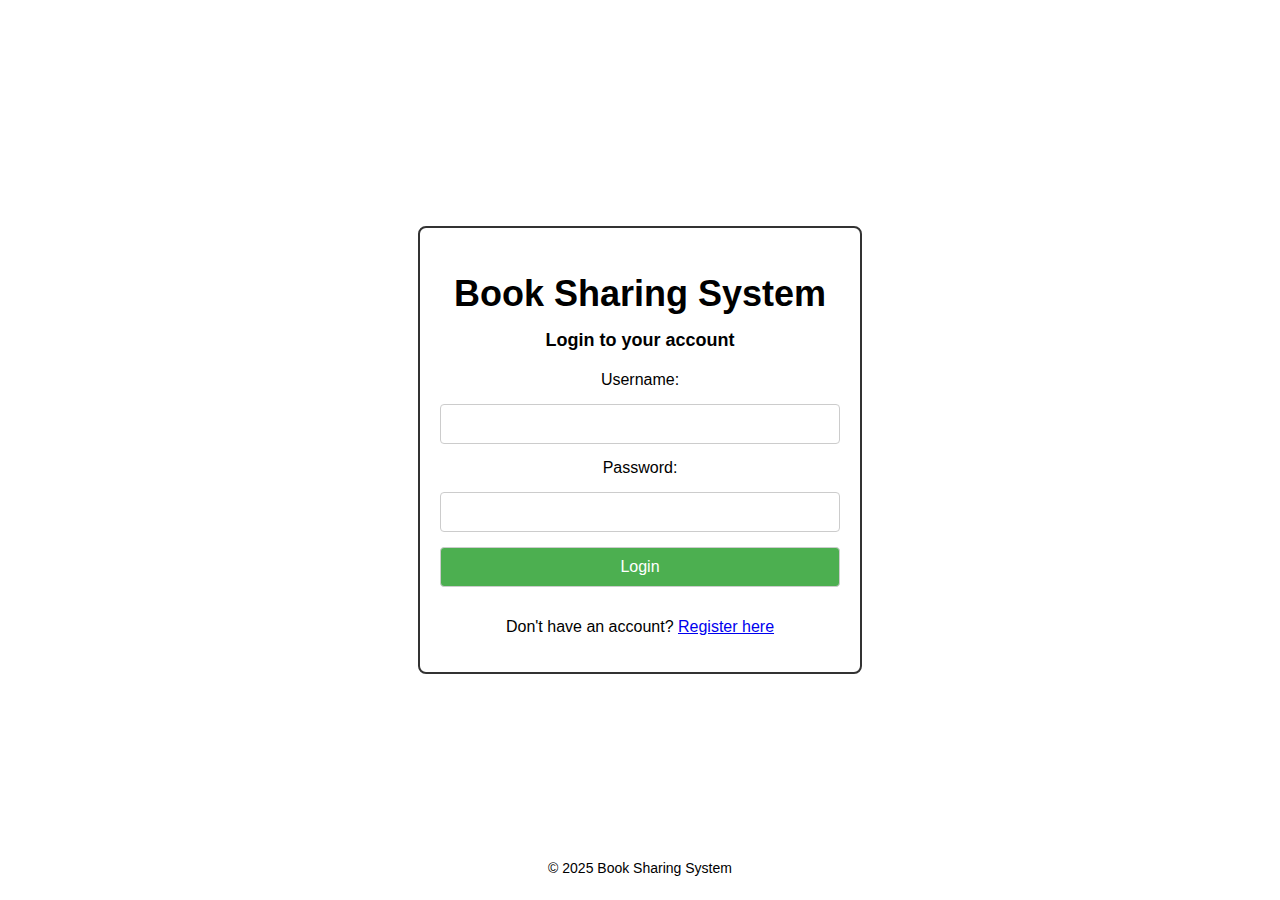
==== index.html @ e95ce6d9 "frontend" ====
<!DOCTYPE html>
<html lang="en">

<head>
    <meta charset="UTF-8">
    <meta name="viewport" content="width=device-width, initial-scale=1.0">
    <title>Book Sharing System - Login</title>
    <link rel="stylesheet" href="styles.css">
</head>

<body>
    <div class="container">
        <h1>Book Sharing System</h1>
        <h2>Login to your account</h2>
        <form action="/login" method="POST" id="login-form">
            <label for="username">Username:</label>
            <input type="text" id="username" name="username" required>

            <label for="password">Password:</label>
            <input type="password" id="password" name="password" required>

            <button type="submit">Login</button>

            <p>Don't have an account? <a href="register.html">Register here</a></p>
        </form>
    </div>

    <footer>
        <p>&copy; 2025 Book Sharing System</p>
    </footer>
</body>

</html>
---- styles.css ----
/* Ensure the body takes full height and uses flexbox */
body {
    margin: 0;
    height: 100vh; /* Full height */
    display: flex;
    justify-content: center; /* Center horizontally */
    align-items: center; /* Center vertically */
    font-family: Arial, sans-serif;
}

/* Styling for the container */
.container {
    text-align: center;
    padding: 20px;
    border: 2px solid #333;
    border-radius: 8px;
    width: 100%;
    max-width: 400px; /* Limits the width of the container */
}

/* Title styling (larger text) */
h1 {
    font-size: 36px; /* Larger size for the main title */
    margin-bottom: 10px; /* Spacing below the title */
}

/* Subtitle styling (smaller text) */
h2 {
    font-size: 18px; /* Smaller size for the subtitle */
    margin-bottom: 20px; /* Spacing below the subtitle */
}

/* Form styling */
form {
    display: flex;
    flex-direction: column;
    gap: 15px; /* Spacing between inputs */
}

/* Input fields and button */
input[type="text"],
input[type="password"],
button {
    padding: 10px;
    font-size: 16px;
    border: 1px solid #ccc;
    border-radius: 4px;
}

/* Button style */
button {
    background-color: #4CAF50;
    color: white;
    cursor: pointer;
}

button:hover {
    background-color: #45a049;
}

/* Footer styling */
footer {
    position: absolute;
    bottom: 10px;
    width: 100%;
    text-align: center;
    font-size: 14px;
}
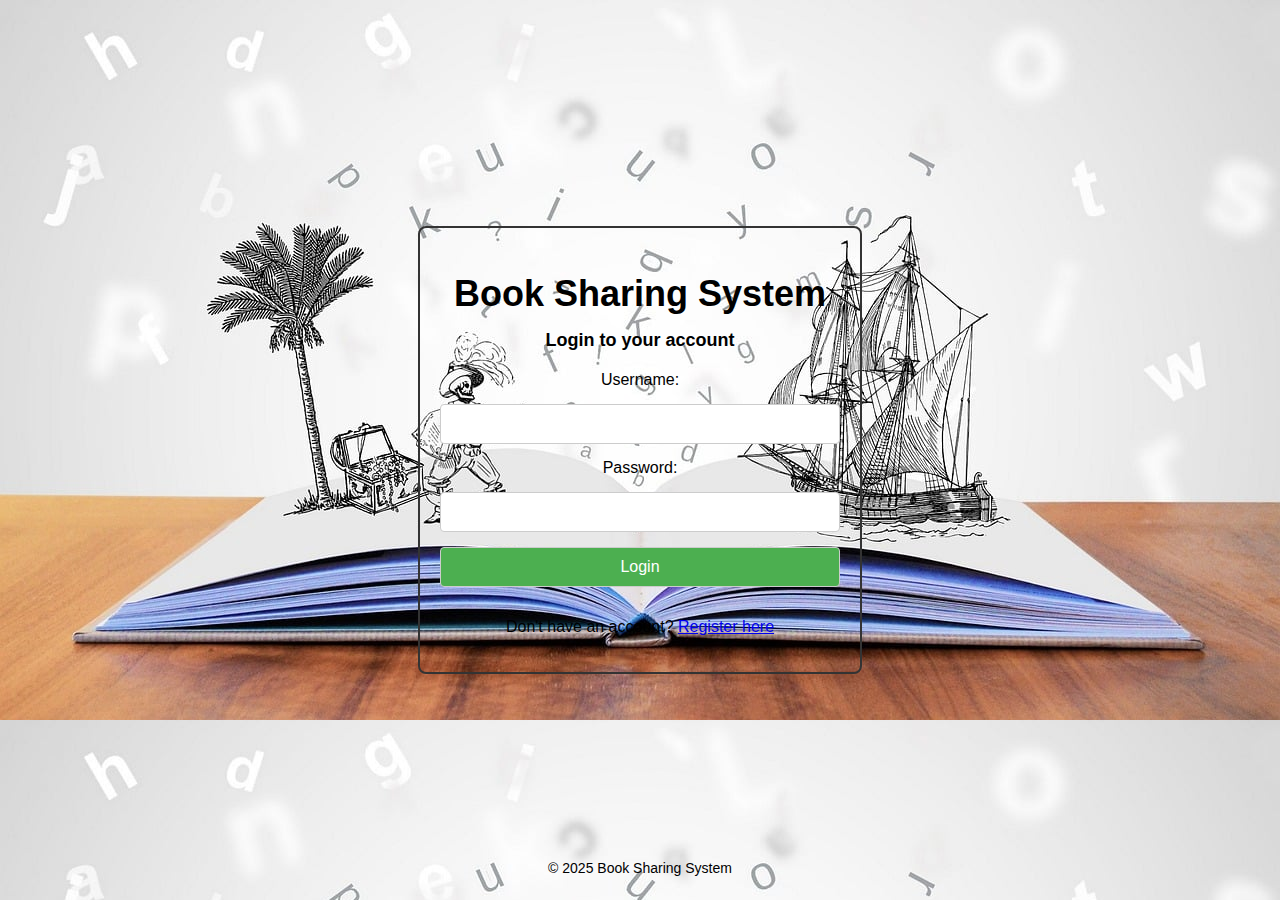
==== commit 358c0a17: "indexfinal.html" ====
--- a/index.html
+++ b/index.html
@@ -6,13 +6,34 @@
     <meta name="viewport" content="width=device-width, initial-scale=1.0">
     <title>Book Sharing System - Login</title>
     <link rel="stylesheet" href="styles.css">
+    <script>
+        function validateLogin(event) {
+            event.preventDefault(); // Prevent the form from submitting
+
+            // Get the entered username and password
+            const username = document.getElementById("username").value;
+            const password = document.getElementById("password").value;
+
+            // Retrieve the saved user data from localStorage
+            const savedUser = JSON.parse(localStorage.getItem("user"));
+
+            // Check if the user exists and the password matches
+            if (savedUser && savedUser.username === username && savedUser.password === password) {
+                // Redirect to home.html if credentials match
+                window.location.href = "home.html";
+            } else {
+                // Show an error message if credentials don't match
+                document.getElementById("error-message").style.display = "block";
+            }
+        }
+    </script>
 </head>
 
 <body>
     <div class="container">
         <h1>Book Sharing System</h1>
         <h2>Login to your account</h2>
-        <form action="/login" method="POST" id="login-form">
+        <form id="login-form" onsubmit="validateLogin(event)">
             <label for="username">Username:</label>
             <input type="text" id="username" name="username" required>
 
@@ -23,6 +44,9 @@
 
             <p>Don't have an account? <a href="register.html">Register here</a></p>
         </form>
+
+        <!-- Error message that will be shown if login fails -->
+        <p id="error-message" style="color: red; display: none;">There is no such account existing</p>
     </div>
 
     <footer>
@@ -30,4 +54,4 @@
     </footer>
 </body>
 
-</html>+</html>
--- a/styles.css
+++ b/styles.css
@@ -6,6 +6,7 @@
     justify-content: center; /* Center horizontally */
     align-items: center; /* Center vertically */
     font-family: Arial, sans-serif;
+    background-image: url("images/storytelling-4203628_1280.jpg");
 }
 
 /* Styling for the container */
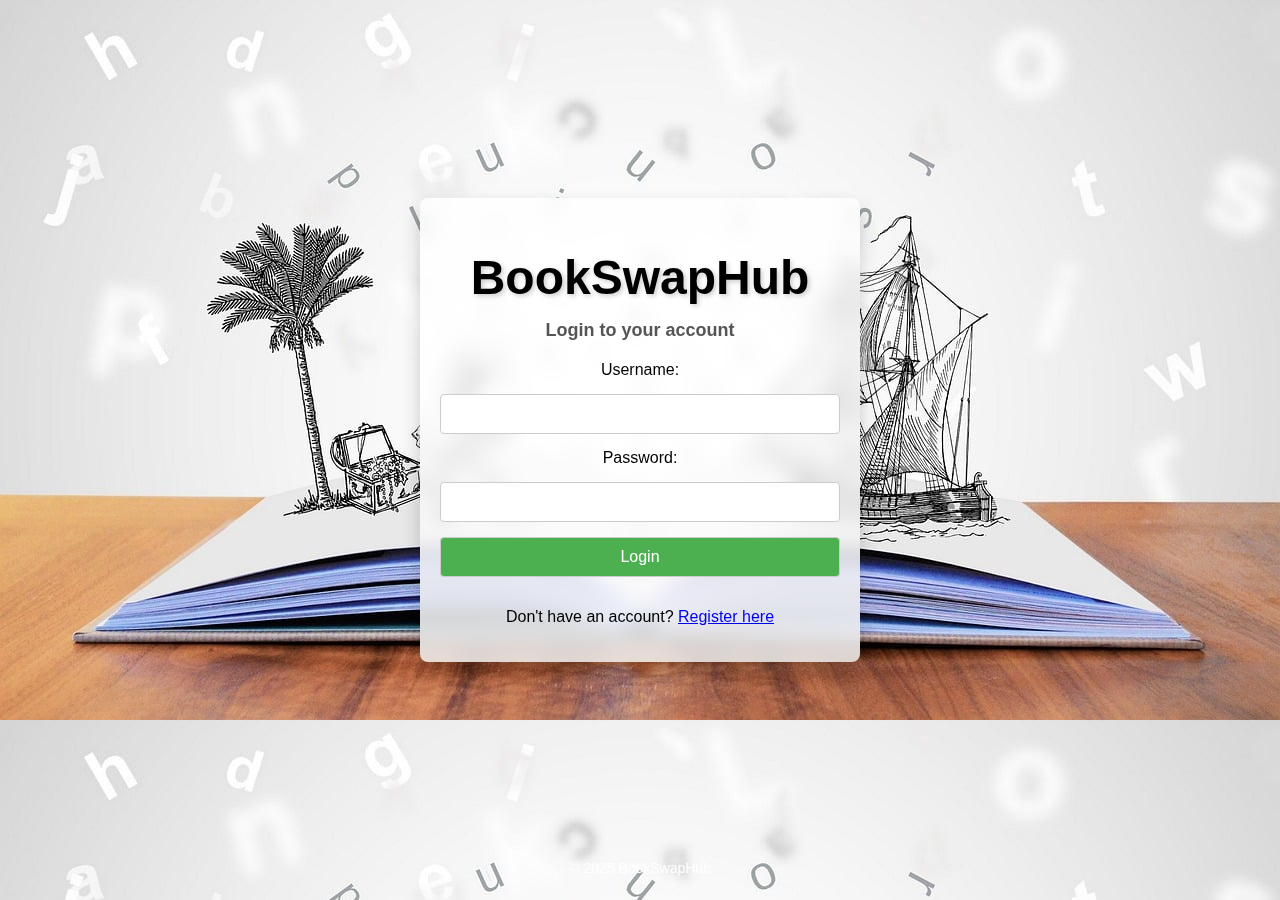
==== commit eb0948af: "final" ====
--- a/index.html
+++ b/index.html
@@ -4,9 +4,10 @@
 <head>
     <meta charset="UTF-8">
     <meta name="viewport" content="width=device-width, initial-scale=1.0">
-    <title>Book Sharing System - Login</title>
+    <title>BookSwapHub - Login</title>
     <link rel="stylesheet" href="styles.css">
     <script>
+        // Function to validate login credentials
         function validateLogin(event) {
             event.preventDefault(); // Prevent the form from submitting
 
@@ -27,11 +28,20 @@
             }
         }
     </script>
+    <style>
+        /* Highlighting BookSwapHub with new color and larger size */
+        h1 {
+            color: black; /* Change color to black */
+            font-weight: bold;
+            font-size: 3rem; /* Make it a little bigger */
+            text-shadow: 2px 2px 5px rgba(0, 0, 0, 0.2); /* Optional shadow for added emphasis */
+        }
+    </style>
 </head>
 
 <body>
     <div class="container">
-        <h1>Book Sharing System</h1>
+        <h1>BookSwapHub</h1> <!-- Changed to BookSwapHub with new styles -->
         <h2>Login to your account</h2>
         <form id="login-form" onsubmit="validateLogin(event)">
             <label for="username">Username:</label>
@@ -50,7 +60,7 @@
     </div>
 
     <footer>
-        <p>&copy; 2025 Book Sharing System</p>
+        <p>&copy; 2025 BookSwapHub</p> <!-- Changed footer text -->
     </footer>
 </body>
 
--- a/styles.css
+++ b/styles.css
@@ -13,22 +13,27 @@
 .container {
     text-align: center;
     padding: 20px;
-    border: 2px solid #333;
-    border-radius: 8px;
     width: 100%;
     max-width: 400px; /* Limits the width of the container */
+    background-color: rgba(255, 255, 255, 0.8); /* Semi-transparent white background to highlight contents */
+    border-radius: 8px; /* Rounded corners */
+    box-shadow: 0 10px 20px rgba(0, 0, 0, 0.2); /* Optional: Soft shadow to make the content stand out */
+    margin-top: -40px; /* Move the container upwards */
+    backdrop-filter: blur(10px); /* Optional: Adds a frosted glass effect */
 }
 
 /* Title styling (larger text) */
 h1 {
     font-size: 36px; /* Larger size for the main title */
     margin-bottom: 10px; /* Spacing below the title */
+    color: #333; /* Darker text color for better contrast */
 }
 
 /* Subtitle styling (smaller text) */
 h2 {
     font-size: 18px; /* Smaller size for the subtitle */
     margin-bottom: 20px; /* Spacing below the subtitle */
+    color: #555; /* Slightly lighter color for the subtitle */
 }
 
 /* Form styling */
@@ -66,4 +71,6 @@
     width: 100%;
     text-align: center;
     font-size: 14px;
-}+    color: #fff; /* White color for footer text */
+}
+
